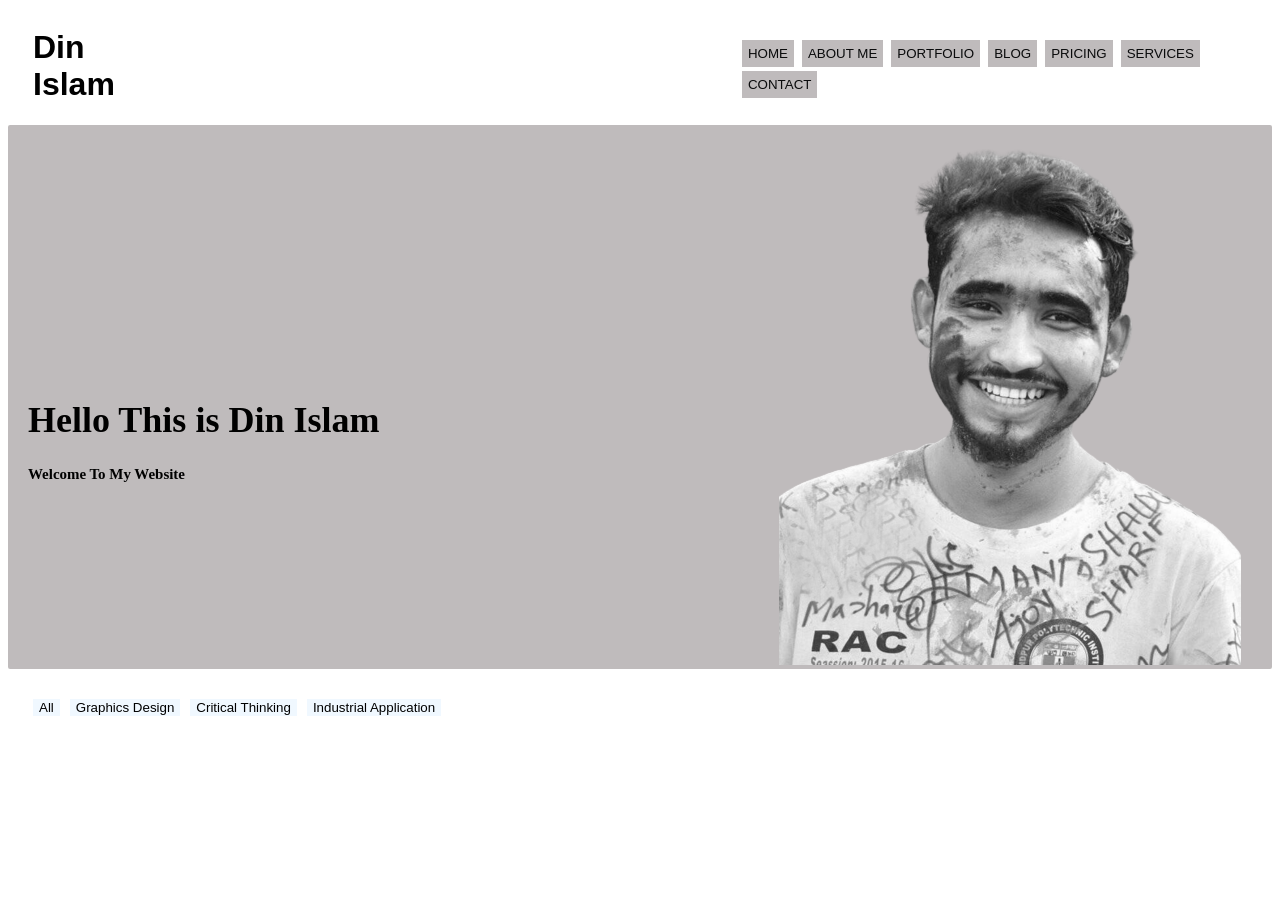
==== index.html @ 340bbc88 "remain file name" ====
<!DOCTYPE html>
<html lang="en">
<head>
    <meta charset="UTF-8">
    <meta name="viewport" content="width=device-width, initial-scale=1.0">
    <title>Minimalistic</title>
    <link rel="icon" type="image/x-icon" href="Images/Ficon.png">
    <link rel="stylesheet" href="Styles/style.css">
    <style>
        #head-text{
            font-family:'Times New Roman', Times, serif;
            margin-top: 250px;
            margin-left: 20px;
            font-size: large;
            text-decoration: wavy;
        }
        .L-item{
            margin: 5px;
            background-color: aliceblue; 
            border: none;
        }
    </style>
<body>
    <header>
        <div id="button-primary" >
            <div>
                <h1 style="font-family: 'Trebuchet MS', 'Lucida Sans Unicode', 'Lucida Grande', 'Lucida Sans', Arial, sans-serif; margin-left: 25px; color:black">Din Islam</h1>
            </div>
            <div id="btn-main">
                <button class="btn">HOME</button>
                <button class="btn">ABOUT ME</button>
                <button class="btn">PORTFOLIO</button>
                <button class="btn">BLOG</button>
                <button class="btn">PRICING</button>
                <button class="btn">SERVICES</button>
                <button class="btn">CONTACT</button>
            </div>
        </div>
        <div id="header-background">
            <div id="head-text">
                <h1>Hello This is Din Islam</h1>
                <h5>Welcome To My Website</h5>
            </div>
            <div>
                <img src="Images/Black and White.png" alt="This is Din Islam, Who is the owner of this web template" style="margin-left: 400px; size: 500px;">
            </div>
        </div>
    </header>
    <body >
        <div style="margin-top: 25px; margin-left: 20px; " id="body-main">
            <div id="item-list">
                <div style=" display: flex; ">
                    <button class="L-item">All</button>
                    <button class="L-item">Graphics Design</button>
                    <button class="L-item">Critical Thinking</button>
                    <button class="L-item">Industrial Application</button>
                </div> 
            </div>
            <div id="card">
                <div id="card-1"></div>
                <div id="card-2"></div>
                <div id="card-3"></div>
            </div>

        </div>
    </body>
    <head>

    </head>
</body>
</html>
---- Styles/style.css ----
#button-primary{
 display: flex;

 }
 #btn-main{
    margin-left: 45%;
    padding-top: 30px;
    
 }
 .btn{
    padding: 6px;
    margin: 2px;
    border-radius: 10px dotted black;
    background-color:rgba(138, 132, 133, 0.548);
    color:rgb(10, 11, 12);
    font-family: 'Trebuchet MS', 'Lucida Sans Unicode', 'Lucida Grande', 'Lucida Sans', Arial, sans-serif;
    border: hidden;
 }
 #header-background{
    height: 300;
    width: 100%;
    background-color: rgba(138, 132, 133, 0.548);
    display: flex;
    border-radius: 2px;
 }
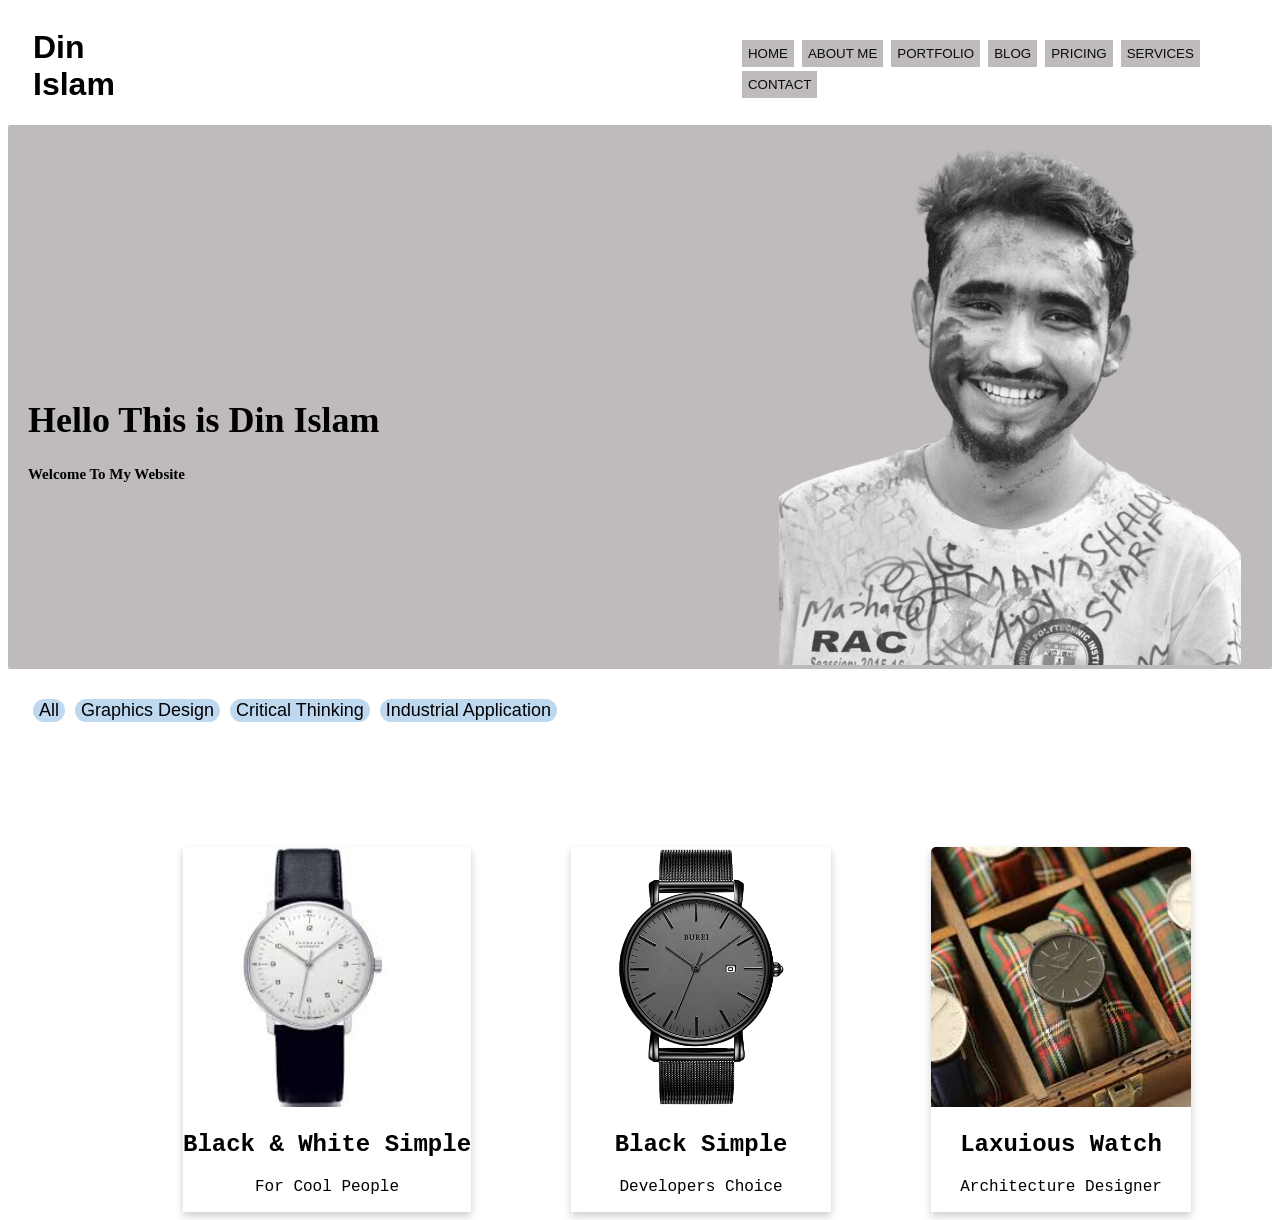
==== commit 55c3e598: "upload card" ====
--- a/index.html
+++ b/index.html
@@ -16,8 +16,11 @@
         }
         .L-item{
             margin: 5px;
-            background-color: aliceblue; 
+            background-color: rgba(156, 196, 231, 0.664); 
             border: none;
+            font-size:large;
+            font-family: sans-serif;
+            border-radius: 20px;
         }
     </style>
 <body>
@@ -47,7 +50,7 @@
         </div>
     </header>
     <body >
-        <div style="margin-top: 25px; margin-left: 20px; " id="body-main">
+        <div style="margin-top: 25px; margin-left: 20px;" id="body-main">
             <div id="item-list">
                 <div style=" display: flex; ">
                     <button class="L-item">All</button>
@@ -57,9 +60,30 @@
                 </div> 
             </div>
             <div id="card">
-                <div id="card-1"></div>
-                <div id="card-2"></div>
-                <div id="card-3"></div>
+                <div id="card-1" style="box-shadow: 0 4px 8px 0 rgba(0,0,0,0.2);
+                transition: 0.3s; margin-left: 120px; ">
+                    <img src="Images/Card 1.jpg" alt="This is Watch You can buy" style="width:260px; border-radius: 5px 5px 0 0;">
+                    <div style="text-align: center; font-family:'Courier New', Courier, monospace">
+                        <h2>Black & White Simple</h2>
+                        <p>For Cool People</p>
+                    </div>
+                </div>
+                <div id="card-2" style="box-shadow: 0 4px 8px 0 rgba(0,0,0,0.2);
+                transition: 0.3s; margin-left: 100px;">
+                    <img src="Images/Card 2.jpg" alt="This I Black Version Simple Design watch" style="width: 260px; border-radius: 5px 5px 0 0; ">
+                    <div style="text-align: center; font-family:'Courier New', Courier, monospace">
+                        <h2>Black Simple</h2>
+                        <p>Developers Choice</p>
+                    </div>
+                </div>
+                <div id="card-3" style="
+                transition: 0.3s; margin-left: 25px; margin-left: 100px;  box-shadow: 0 4px 8px 0 rgba(0,0,0,0.2);">
+                    <img src="Images/card 3.jpg" alt="This is beautiful watch picture" style="width: 260px; border-radius: 5px 5px 0 0;">
+                    <div style="text-align: center; font-family:'Courier New', Courier, monospace">
+                        <h2>Laxuious Watch</h2>
+                        <p>Architecture Designer</p>
+                    </div>
+                </div>
             </div>
 
         </div>
--- a/Styles/style.css
+++ b/Styles/style.css
@@ -22,4 +22,13 @@
     background-color: rgba(138, 132, 133, 0.548);
     display: flex;
     border-radius: 2px;
+ }
+ #card{
+   display: flex;
+   padding-top: 120px;
+   margin-left: 35px;
+   
+ }
+.card-1.hover{
+   box-shadow: 0 8px 16px 0 rgba(223, 8, 8, 0.685);
  }
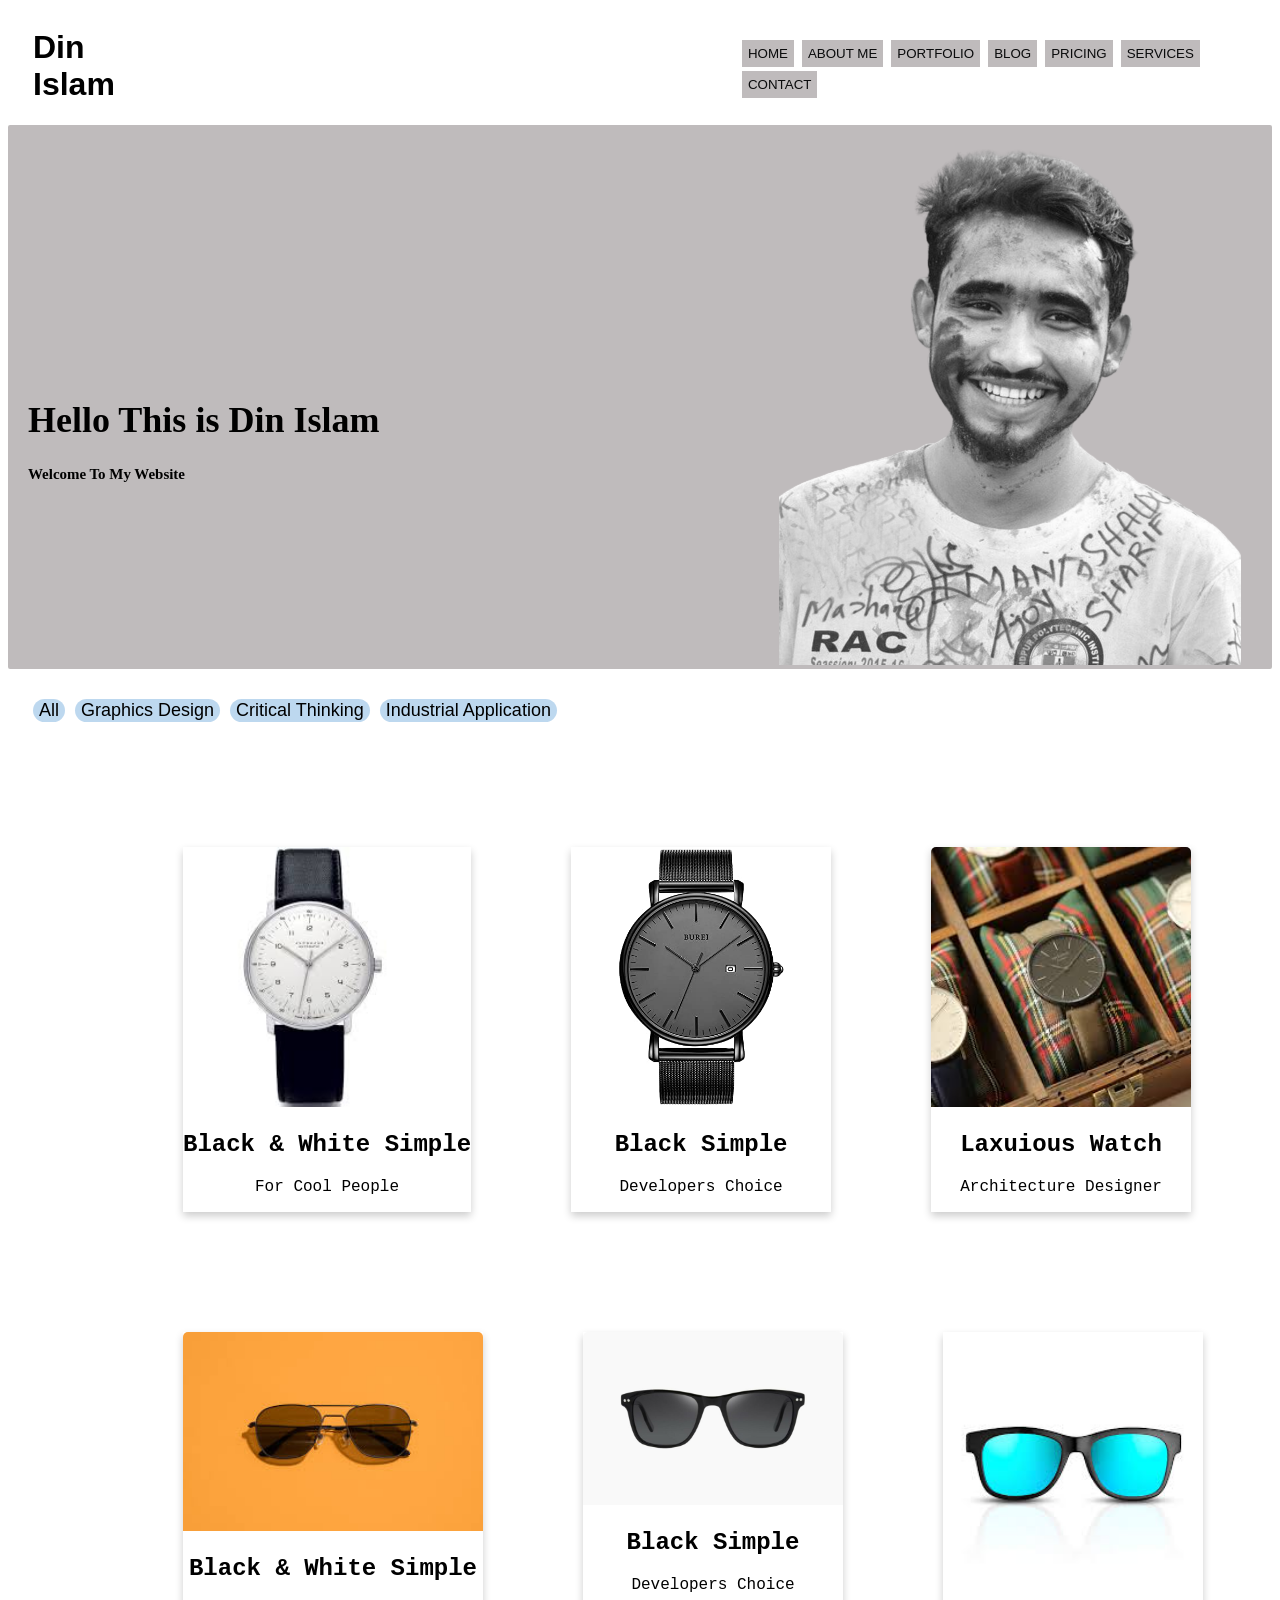
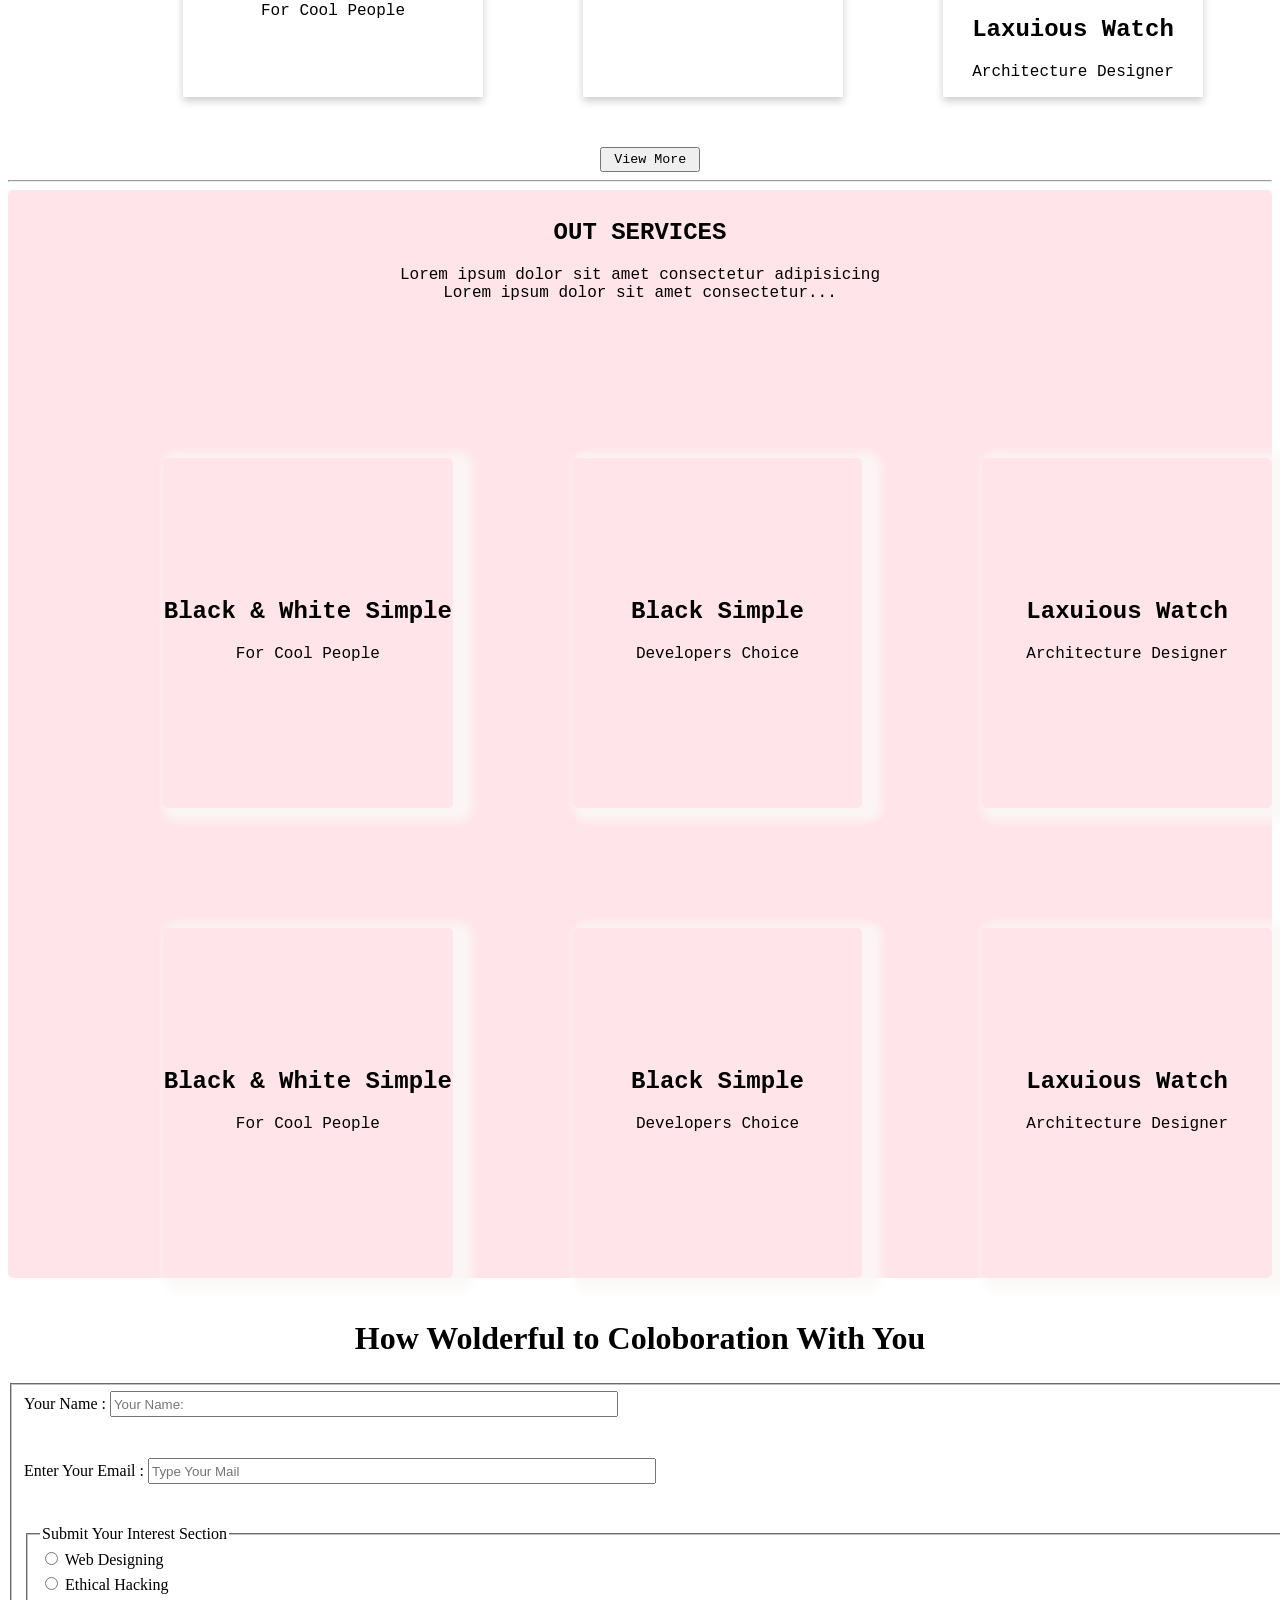
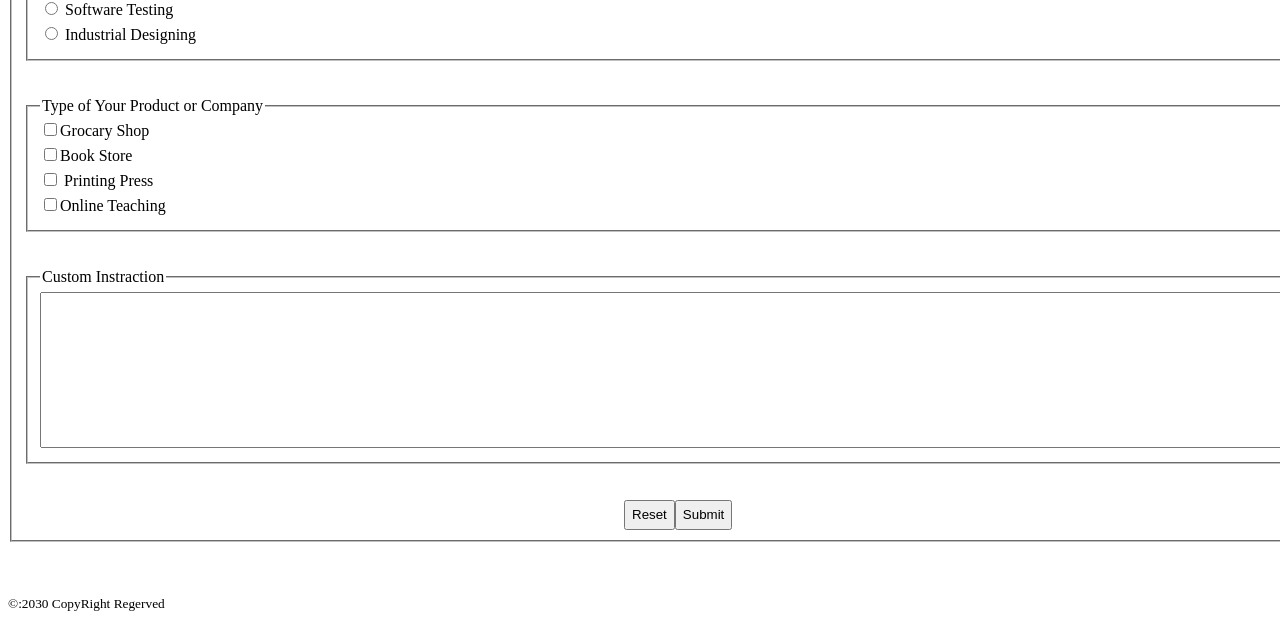
==== commit cd13b869: "Simple Practice done" ====
--- a/index.html
+++ b/index.html
@@ -85,11 +85,166 @@
                     </div>
                 </div>
             </div>
+            <div id="card">
+                <div id="card-1" style="box-shadow: 0 4px 8px 0 rgba(0,0,0,0.2);
+                transition: 0.3s; margin-left: 120px; ">
+                    <img src="Images/card 4.jpg" alt="This is Watch You can buy" style="width:300px; border-radius: 5px 5px 0 0;">
+                    <div style="text-align: center; font-family:'Courier New', Courier, monospace">
+                        <h2>Black & White Simple</h2>
+                        <p>For Cool People</p>
+                    </div>
+                </div>
+                <div id="card-2" style="box-shadow: 0 4px 8px 0 rgba(0,0,0,0.2);
+                transition: 0.3s; margin-left: 100px;">
+                    <img src="Images/card 5.jpg" alt="This I Black Version Simple Design watch" style="width: 260px; border-radius: 5px 5px 0 0; ">
+                    <div style="text-align: center; font-family:'Courier New', Courier, monospace">
+                        <h2>Black Simple</h2>
+                        <p>Developers Choice</p>
+                    </div>
+                </div>
+                <div id="card-3" style="
+                transition: 0.3s; margin-left: 25px; margin-left: 100px;  box-shadow: 0 4px 8px 0 rgba(0,0,0,0.2);">
+                    <img src="Images/card 6.jpg" alt="This is beautiful watch picture" style="width: 260px; border-radius: 5px 5px 0 0;">
+                    <div style="text-align: center; font-family:'Courier New', Courier, monospace">
+                        <h2>Laxuious Watch</h2>
+                        <p>Architecture Designer</p>
+                    </div>
+                </div>
+            </div>
+            <div style="margin-top: 50px; display:grid">
+                <button style="font-family: 'Courier New', Courier, monospace; height: 25px; width: 100px; margin-left: 46%; font-weight:400;">View More</button>
+            </div>
 
         </div>
+        <div  style="margin-top: 5px; color: aquamarine; ">
+            <hr>
+        </div>
+        <div id="body-bottom">
+            <div>
+                <div style="text-align: center; padding-top: 10px; padding-bottom: 20px; font-family: 'Courier New', Courier, monospace;">
+                    <h2>OUT SERVICES</h2>
+                    <P>Lorem ipsum dolor sit amet consectetur adipisicing <br>Lorem ipsum dolor sit amet consectetur...</P>
+                </div>
+            </div>
+            <!-- Start Body Second part -->
+            <div>
+                <div id="card">
+                    <div id="card-1" style="box-shadow: 10px 4px 8px 9px rgba(250, 247, 247, 0.89);
+                    transition: 0.3s; margin-left: 120px; height: 350px; width: 300px; border-radius: 5px;">
+                        <!-- <img src="Images/Card 1.jpg" alt="This is Watch You can buy" style="width:260px; border-radius: 5px 5px 0 0;"> -->
+                        <div style="text-align: center; font-family:'Courier New', Courier, monospace; padding-top:120px;">
+                            <h2>Black & White Simple</h2>
+                            <p>For Cool People</p>
+                        </div>
+                    </div>
+                    <div id="card-2" style="box-shadow: 10px 4px 8px 9px rgba(250, 247, 247, 0.89);
+                    transition: 0.3s; margin-left: 120px; height: 350px; width: 300px; border-radius: 5px;">
+                        <!-- <img src="Images/Card 2.jpg" alt="This I Black Version Simple Design watch" style="width: 260px; border-radius: 5px 5px 0 0; "> -->
+                        <div style="text-align: center; font-family:'Courier New', Courier, monospace; padding-top:120px;">
+                            <h2>Black Simple</h2>
+                            <p>Developers Choice</p>
+                        </div>
+                    </div>
+                    <div id="card-3" style="box-shadow: 10px 4px 8px 9px rgba(250, 247, 247, 0.89);
+                    transition: 0.3s; margin-left: 120px; height: 350px; width: 300px; border-radius: 5px;">
+                        <!-- <img src="Images/card 3.jpg" alt="This is beautiful watch picture" style="width: 260px; border-radius: 5px 5px 0 0;"> -->
+                        <div style="text-align: center; font-family:'Courier New', Courier, monospace;padding-top:120px;">
+                            <h2>Laxuious Watch</h2>
+                            <p>Architecture Designer</p>
+                        </div>
+                    </div>
+                </div>
+                <div id="card">
+                    <div id="card-1" style="box-shadow: 10px 4px 8px 9px rgba(250, 247, 247, 0.89);
+                    transition: 0.3s; margin-left: 120px; height: 350px; width: 300px; border-radius: 5px;">
+                        <!-- <img src="Images/card 4.jpg" alt="This is Watch You can buy" style="width:300px; border-radius: 5px 5px 0 0;"> -->
+                        <div style="text-align: center; font-family:'Courier New', Courier, monospace; padding-top:120px;">
+                            <h2>Black & White Simple</h2>
+                            <p>For Cool People</p>
+                        </div>
+                    </div>
+                    <div id="card-2" style="box-shadow: 10px 4px 8px 9px rgba(250, 247, 247, 0.89);
+                    transition: 0.3s; margin-left: 120px; height: 350px; width: 300px; border-radius: 5px;">
+                        <!-- <img src="Images/card 5.jpg" alt="This I Black Version Simple Design watch" style="width: 260px; border-radius: 5px 5px 0 0; "> -->
+                        <div style="text-align: center; font-family:'Courier New', Courier, monospace;padding-top:120px;">
+                            <h2>Black Simple</h2>
+                            <p>Developers Choice</p>
+                        </div>
+                    </div>
+                    <div id="card-3" style="box-shadow: 10px 4px 8px 9px rgba(250, 247, 247, 0.89);
+                    transition: 0.3s; margin-left: 120px; height: 350px; width: 300px; border-radius: 5px;">
+                        <!-- <img src="Images/card 6.jpg" alt="This is beautiful watch picture" style="width: 260px; border-radius: 5px 5px 0 0;"> -->
+                        <div style="text-align: center; font-family:'Courier New', Courier, monospace; padding-top:120px;">
+                            <h2>Laxuious Watch</h2>
+                            <p>Architecture Designer</p>
+                        </div>
+                    </div>
+                </div>
+                
+            </div>
+        </div>
+        <!-- Input and Suscription -->
+        <section>
+            <h1 style="font-size: xx-large; font-family: Cambria, Cochin, Georgia, Times, 'Times New Roman', serif; text-decoration:dotted; text-align: center; padding-top: 15px;">How Wolderful to Coloboration With You</h1>
+            <fieldset>
+                <form action="">
+                    <label for="name">Your Name  :
+                        <input type="text" name="Name" id="name" placeholder="Your Name: " style="height: 20px; width: 500px;">
+                    </label><br><br>
+                    <label for="email">Enter Your Email :
+                        <input type="email" name="email" placeholder="Type Your Mail" style="height: 20px; width: 500px;">
+                    </label> <br><br>
+                    <fieldset>
+                        <legend style="font-weight: 500;">Submit Your Interest Section</legend>
+                        <label for="Pithe">
+                            <input type="radio" name="pitha" id="Web Designing"> Web Designing
+                        </label>
+                        <label for="Pithe">
+                            <input type="radio" name="pitha" id="Web Designing"> Ethical Hacking
+                        </label>
+                        <label for="Pithe">
+                            <input type="radio" name="pitha" id="Web Designing"> Software Testing
+                        </label>
+                        <label for="Pithe">
+                            <input type="radio" name="pitha" id="Web Designing"> Industrial Designing
+                        </label>
+                    </fieldset> <br><br>
+                    <fieldset>
+                        <legend>Type of Your Product or Company</legend>
+                        <label for="Product Type">
+                            <input type="checkbox" name="product type" id="product">Grocary Shop
+                        </label>
+                        <label for="Product Type">
+                            <input type="checkbox" name="product type" id="product">Book Store
+                        </label>
+                        <label for="Elactronic">
+                            <input type="checkbox" name="Elactronic" id="product"> Printing Press
+                        </label>
+                        <label for="Product Type">
+                            <input type="checkbox" name="Online Traingi" id="product">Online Teaching
+                        </label>
+                    </fieldset> <br><br>
+                    <fieldset>
+                        <legend>Custom Instraction</legend>
+                        <textarea name="Customer Requisition" id="Custo Required" cols="165" rows="10"></textarea>
+                    </fieldset> <br><br>
+                    <div style="width: 150px; height: 30px; display: flex; margin-left: 600px;">
+                        <input type="reset" name="" id="">
+                    <input type="submit" name="" id="">
+                    </div>
+                </form>
+            </fieldset> <br><br>
+        
+        </section>
+    
+        <footer>
+            <p>
+                <small>&copy:2030 CopyRight Regerved</small>
+            </p>
+        </footer>
+
     </body>
-    <head>
 
-    </head>
+</head>
 </body>
 </html>
--- a/Styles/style.css
+++ b/Styles/style.css
@@ -29,6 +29,13 @@
    margin-left: 35px;
    
  }
-.card-1.hover{
-   box-shadow: 0 8px 16px 0 rgba(223, 8, 8, 0.685);
- }+#body-bottom{
+   height: 800;
+   width: 100%;
+   background-color: rgba(255, 192, 203, 0.418);
+   border-radius: 5px;
+}
+label{
+   display: block;
+   margin-bottom: 5px;
+}
